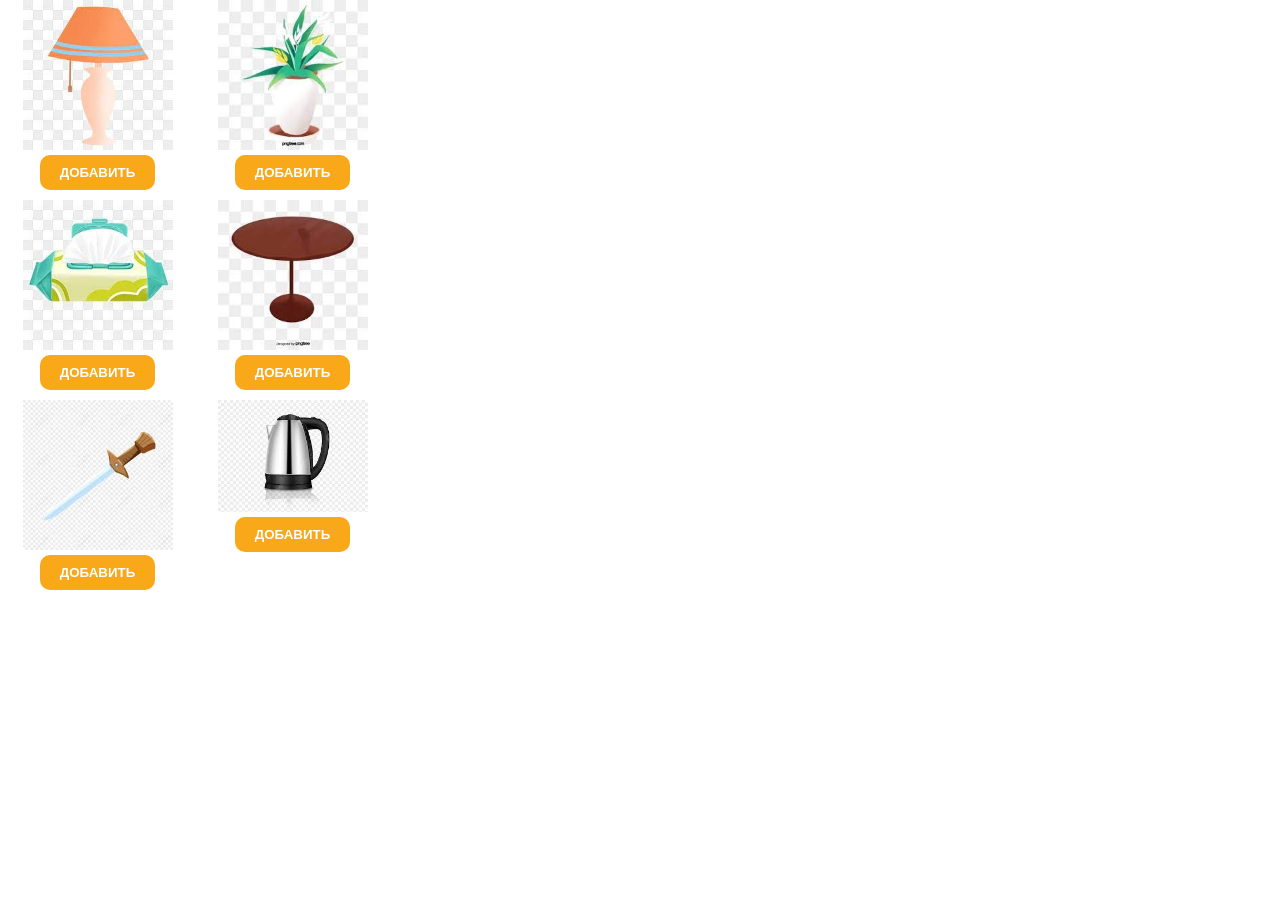
==== webapp.html @ e3bb6372 "Add files via upload" ====
<!DOCTYPE html>
<html lang="en">
<head>
	<meta charset="UTF-8">
	<meta name="viewport" content="width=device-width, initial-scale=1.0">
	<link rel="stylesheet" href="webapp.css">
	<title>Document</title>
</head>
<body>
	<div class="container">
		<div class="cont">
			<div class="item">
				<img src="1.png" alt="" class="img">
				<button class="button" id="b1">Добавить</button>
			</div>
			<div class="item">
				<img src="2.png" alt="" class="img">
				<button class="button" id="b2">Добавить</button>
			</div>
			<div class="item">
				<img src="3.png" alt="" class="img">
				<button class="button" id="b3">Добавить</button>
			</div>
			<div class="item">
				<img src="4.png" alt="" class="img">
				<button class="button" id="b4">Добавить</button>
			</div>
			<div class="item">
				<img src="5.png" alt="" class="img">
				<button class="button" id="b5">Добавить</button>
			</div>
			<div class="item">
				<img src="6.png" alt="" class="img">
				<button class="button" id="b6">Добавить</button>
			</div>
		</div>
	</div>
	<div class="usercard" id="usercard"></div>

	<script src="https://telegram.org/js/telegram-web-app.js"></script>
	<script src="webapp.js"></script>
</body>
</html>
---- webapp.css ----
body {
	margin: 0;
	padding: 0;
	font-size: 18px;
	color: var(--tg-theme-text-color);
	background: var(--tg-theme-bg-color);
}

.container {
	max-width: 390px;
}

.cont {
	display: grid;
	grid-template-columns: 1fr 1fr;
	grid-template-rows: 200px 200px 200px;
}

.img {
	width: 150px;
}

.item {
	text-align: center;
}

.button {
	display: inline-block;
	padding: 10px 20px;
	border: none;
	background: rgb(248, 168, 24);
	border-radius: 10px;
	color: #fff;
	text-transform: uppercase;
	font-weight: 700;

	transition: background .2s linear;
}

.button:hover {
	background: lightgreen;
}

.usercard {
	text-align: center;
}
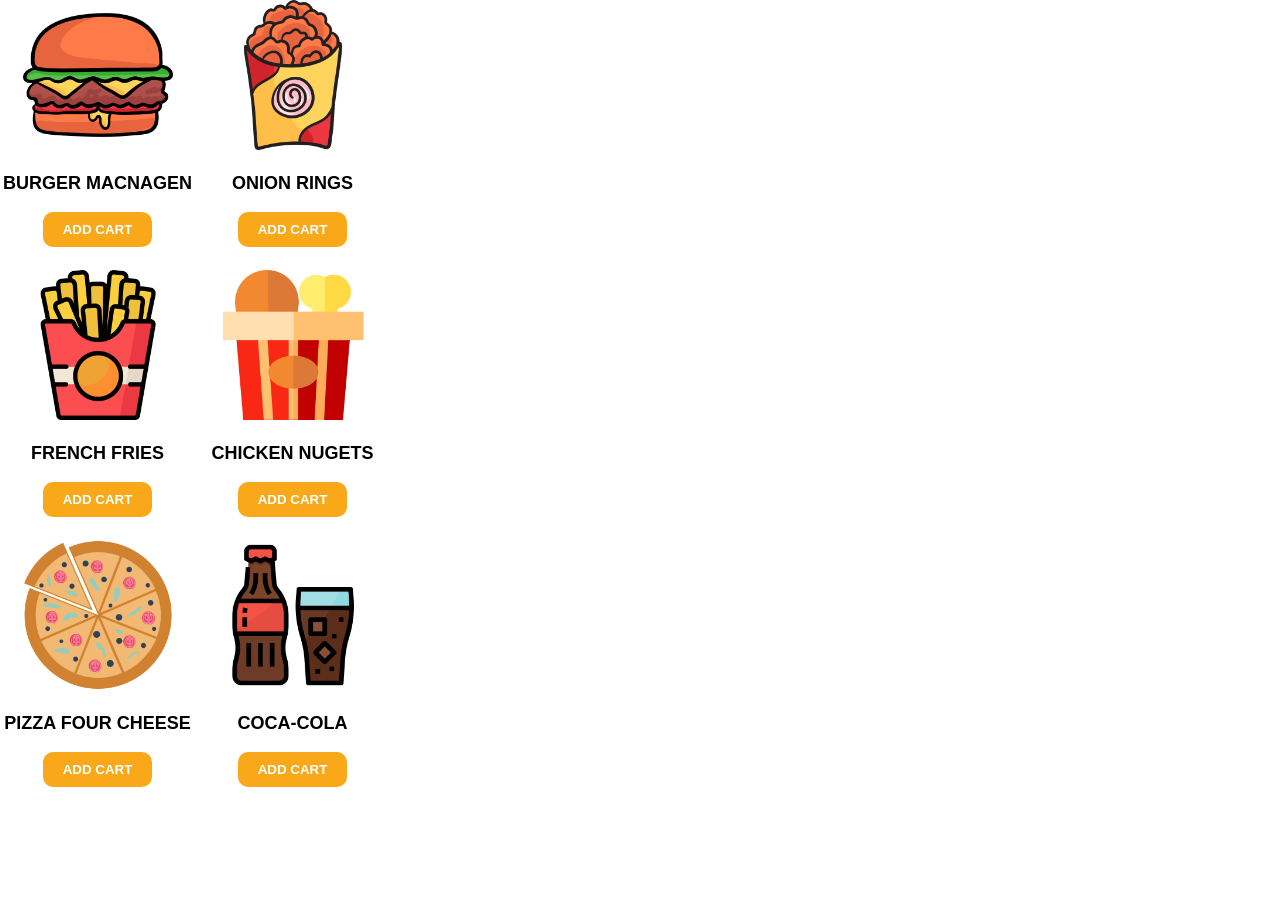
==== commit a728955a: "Add files via upload" ====
--- a/webapp.html
+++ b/webapp.html
@@ -11,27 +11,33 @@
 		<div class="cont">
 			<div class="item">
 				<img src="1.png" alt="" class="img">
-				<button class="button" id="b1">Добавить</button>
+				<p class="title_item">Burger macnagen</p>
+				<button class="button" id="b1">add cart</button>
 			</div>
 			<div class="item">
 				<img src="2.png" alt="" class="img">
-				<button class="button" id="b2">Добавить</button>
+				<p class="title_item">Onion rings</p>
+				<button class="button" id="b2">add cart</button>
 			</div>
 			<div class="item">
 				<img src="3.png" alt="" class="img">
-				<button class="button" id="b3">Добавить</button>
+				<p class="title_item">French fries</p>
+				<button class="button" id="b3">add cart</button>
 			</div>
 			<div class="item">
 				<img src="4.png" alt="" class="img">
-				<button class="button" id="b4">Добавить</button>
+				<p class="title_item">chicken nugets</p>
+				<button class="button" id="b4">add cart</button>
 			</div>
 			<div class="item">
 				<img src="5.png" alt="" class="img">
-				<button class="button" id="b5">Добавить</button>
+				<p class="title_item">Pizza four cheese</p>
+				<button class="button" id="b5">add cart</button>
 			</div>
 			<div class="item">
 				<img src="6.png" alt="" class="img">
-				<button class="button" id="b6">Добавить</button>
+				<p class="title_item">Coca-cola</p>
+				<button class="button" id="b6">add cart</button>
 			</div>
 		</div>
 	</div>
--- a/webapp.css
+++ b/webapp.css
@@ -13,7 +13,7 @@
 .cont {
 	display: grid;
 	grid-template-columns: 1fr 1fr;
-	grid-template-rows: 200px 200px 200px;
+	grid-template-rows: 270px 270px 270px;
 }
 
 .img {
@@ -43,4 +43,10 @@
 
 .usercard {
 	text-align: center;
+}
+.title_item{
+ font-weight: bold;
+ font-size:18px;
+ text-transform: uppercase;
+ font-family: 'Gill Sans', 'Gill Sans MT', Calibri, 'Trebuchet MS', sans-serif;
 }
